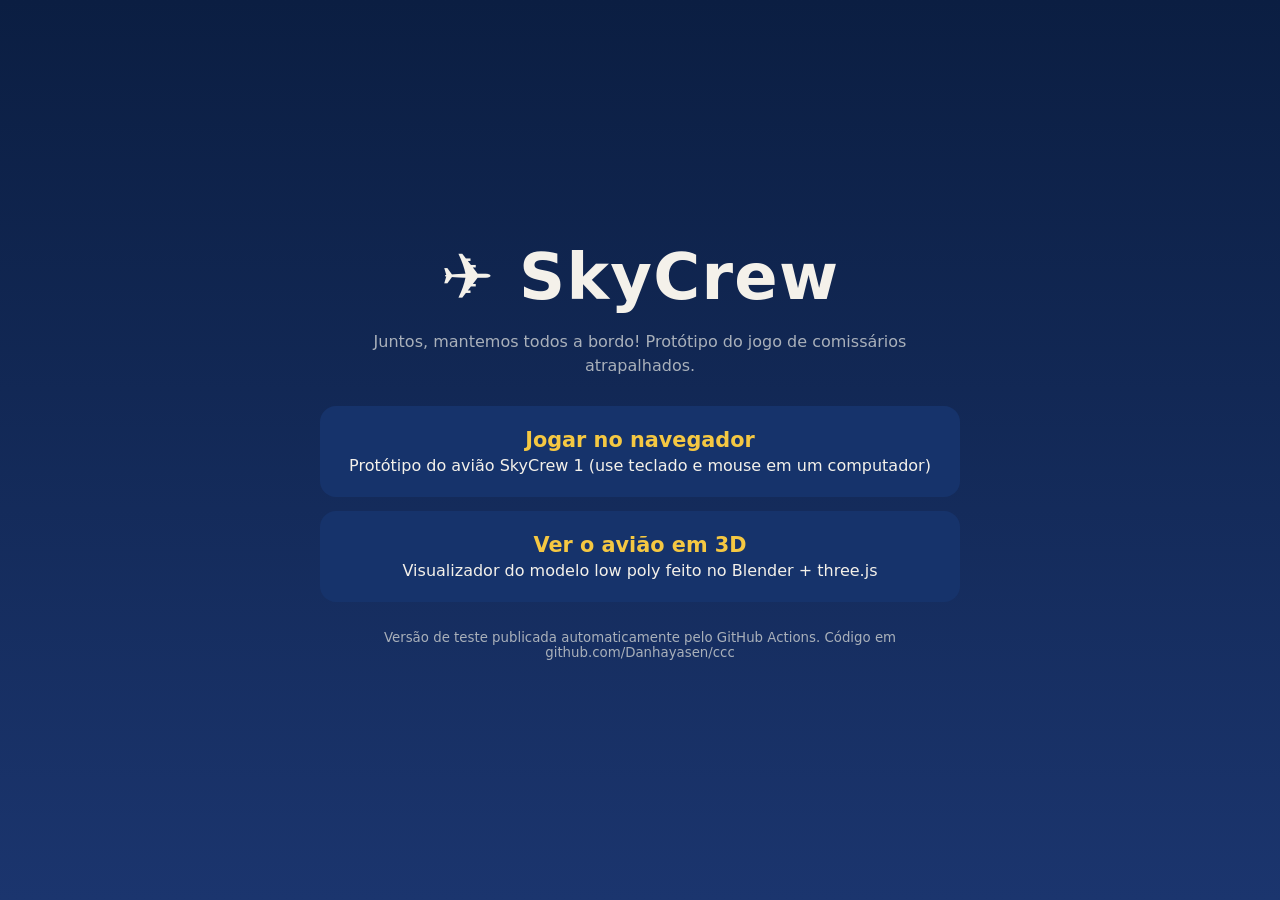
==== SkyCrew/Tools/Site/index.html @ 54ed1859 "Publicar SkyCrew no navegador pelo GitHub Pages - Workflow que compila o jogo em WebGL com a Unity 6" ====
<!doctype html>
<html lang="pt-BR">
<head>
<meta charset="utf-8">
<meta name="viewport" content="width=device-width, initial-scale=1">
<title>SkyCrew</title>
<style>
  :root { --bg: #0b1e42; --card: #16336b; --text: #f4f1ea; --accent: #f5c842; --muted: #a9b0ba; }
  * { box-sizing: border-box; }
  body { margin: 0; min-height: 100vh; background: linear-gradient(#0b1e42, #1b356e); color: var(--text);
         font-family: system-ui, -apple-system, "Segoe UI", sans-serif; display: flex; align-items: center; justify-content: center; padding: 16px; }
  main { max-width: 640px; width: 100%; text-align: center; }
  h1 { font-size: clamp(2.4rem, 8vw, 4rem); margin: 0 0 .2em; letter-spacing: .02em; }
  p { color: var(--muted); line-height: 1.5; }
  .cards { display: grid; gap: 14px; margin-top: 28px; }
  a.card { display: block; background: var(--card); color: var(--text); text-decoration: none; padding: 20px; border-radius: 16px;
           border: 2px solid transparent; transition: border-color .15s, transform .15s; }
  a.card:hover { border-color: var(--accent); transform: translateY(-2px); }
  a.card strong { display: block; font-size: 1.3rem; color: var(--accent); margin-bottom: 4px; }
  small { display: block; margin-top: 28px; color: var(--muted); }
</style>
</head>
<body>
<main>
  <h1>✈️ SkyCrew</h1>
  <p>Juntos, mantemos todos a bordo! Protótipo do jogo de comissários atrapalhados.</p>
  <div class="cards">
    <a class="card" href="jogo/"><strong>Jogar no navegador</strong>Protótipo do avião SkyCrew 1 (use teclado e mouse em um computador)</a>
    <a class="card" href="aviao/"><strong>Ver o avião em 3D</strong>Visualizador do modelo low poly feito no Blender + three.js</a>
  </div>
  <small>Versão de teste publicada automaticamente pelo GitHub Actions. Código em github.com/Danhayasen/ccc</small>
</main>
</body>
</html>
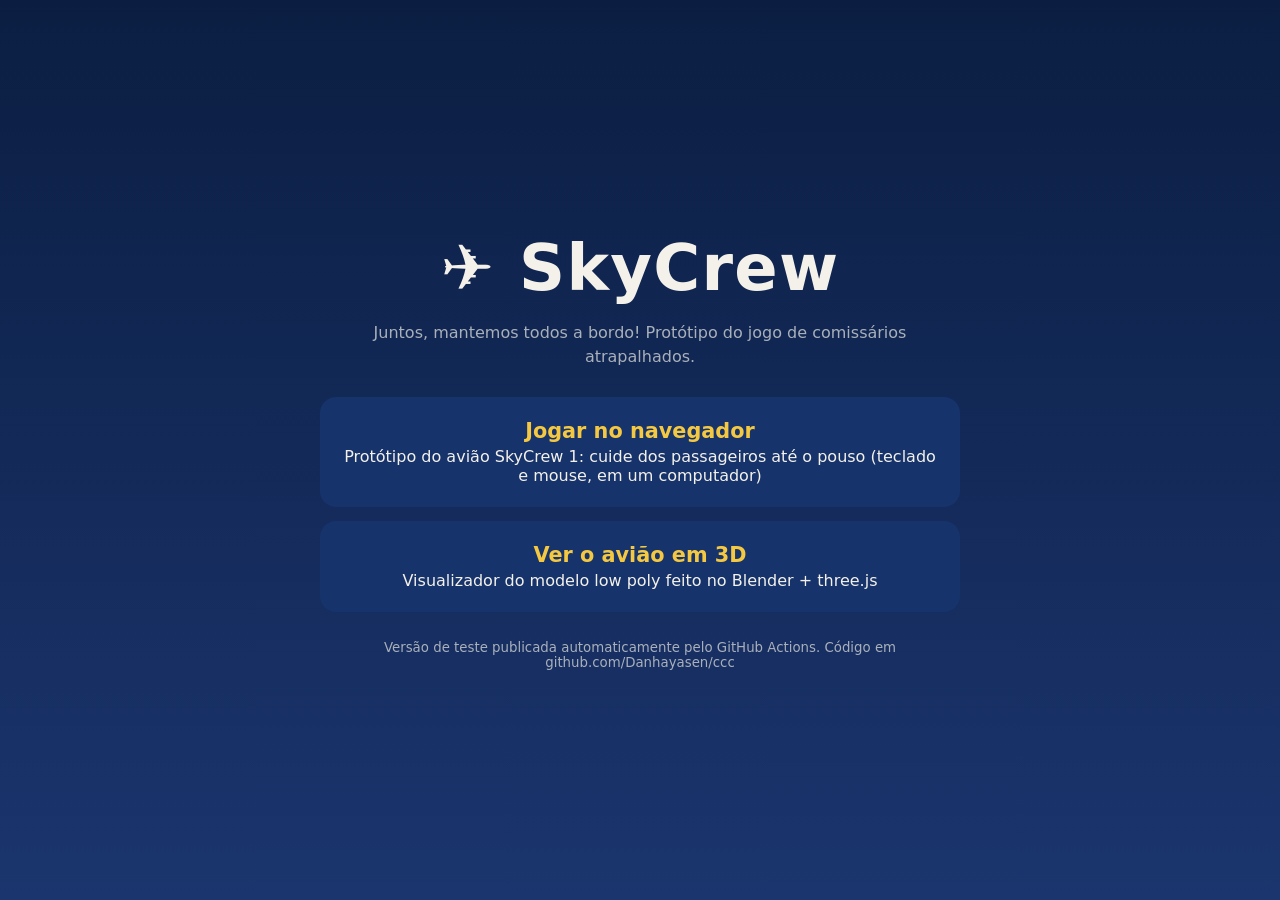
==== commit d91101cd: "Versao de navegador jogavel do SkyCrew (three.js + regras em WebAssembly) - Web/Regras: o mesmo domi" ====
--- a/SkyCrew/Tools/Site/index.html
+++ b/SkyCrew/Tools/Site/index.html
@@ -25,7 +25,7 @@
   <h1>✈️ SkyCrew</h1>
   <p>Juntos, mantemos todos a bordo! Protótipo do jogo de comissários atrapalhados.</p>
   <div class="cards">
-    <a class="card" href="jogo/"><strong>Jogar no navegador</strong>Protótipo do avião SkyCrew 1 (use teclado e mouse em um computador)</a>
+    <a class="card" href="jogo/"><strong>Jogar no navegador</strong>Protótipo do avião SkyCrew 1: cuide dos passageiros até o pouso (teclado e mouse, em um computador)</a>
     <a class="card" href="aviao/"><strong>Ver o avião em 3D</strong>Visualizador do modelo low poly feito no Blender + three.js</a>
   </div>
   <small>Versão de teste publicada automaticamente pelo GitHub Actions. Código em github.com/Danhayasen/ccc</small>
